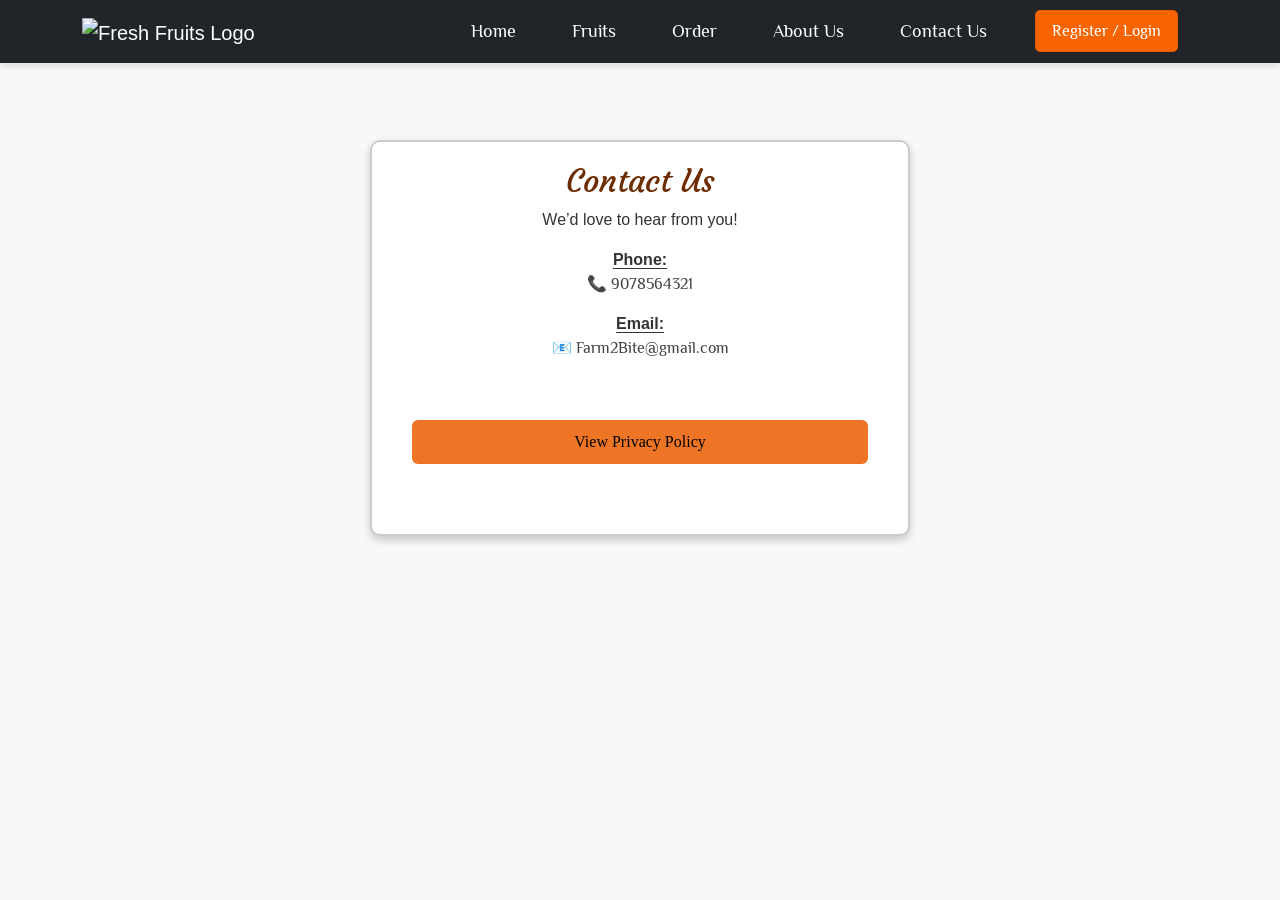
==== contact.html @ 2a2cdef6 "files created" ====
<!DOCTYPE html>
<html lang="en">
<head>
    <meta charset="UTF-8">
    <meta name="viewport" content="width=device-width, initial-scale=1">
    <title>Contact Us</title>

    <!-- Bootstrap CDN -->
    <link href="https://cdn.jsdelivr.net/npm/bootstrap@5.3.0/dist/css/bootstrap.min.css" rel="stylesheet">
    
    <!-- Custom CSS -->
    <link rel="stylesheet" href="style.css">

    <!-- Bootstrap JS (For Navbar & Collapse) -->
    <script src="https://cdn.jsdelivr.net/npm/bootstrap@5.3.0/dist/js/bootstrap.bundle.min.js" defer></script>

</head>
<body>

    <!-- Bootstrap Navbar -->
    <nav class="navbar navbar-expand-lg navbar-dark bg-dark">
        <div class="container">
            <a class="navbar-brand" href="home.html"><img src="./23-22-39-22_512.webp " alt="Fresh Fruits Logo" width="70" height="70"></a>
            <button class="navbar-toggler" type="button" data-bs-toggle="collapse" data-bs-target="#navbarNav">
                <span class="navbar-toggler-icon"></span>
            </button>
            
            <div class="collapse navbar-collapse" id="navbarNav">
                <ul class="navbar-nav ms-auto">
                    <li class="nav-item"><a class="nav-link" href="web.html">Home</a></li>
                    <li class="nav-item"><a class="nav-link" href="fruit.html">Fruits</a></li>
                    <li class="nav-item"><a class="nav-link" href="order.html">Order</a></li>
                    <li class="nav-item"><a class="nav-link" href="about.html">About Us</a></li>
                    <li class="nav-item"><a class="nav-link active" href="contact.html">Contact Us</a></li>
                    <li class="nav-item">
                        <a class="nav-link btn px-3" href="Login Register Form.html" target="_blank">Register / Login</a>
                    </li>
                </ul>
            </div>
        </div>
    </nav>

    <!-- Contact Page Content -->
    <div class="container">
        <div class="row justify-content-center">
            <div class="col-md-6 contact-container">
                <h2 class="text-center">Contact Us </h2>
                <p class="text-center">We’d love to hear from you!</p>

                <div class="mb-3">
                    <label class="fw-bold">Phone:</label> 
                    <p> <a href="tel:+919078564321"> 📞 9078564321 </a></p>
                </div>

                <div class="mb-3">
                    <label class="fw-bold">Email:</label> 
                    <p> <a href="https://mail.google.com/mail/?view=cm&fs=1&to=Farm2Bite@gmail.com&su=Inquiry&body=Hello,%20I%20need%20more%20information." target="_blank"> 📧 Farm2Bite@gmail.com </a></p>
                </div>

                <!-- <div class="search-container">
                    <input type="search" placeholder="Search here...">
                </div>  -->

                <!-- Privacy Policy Toggle -->
                <div class="privacy-policy">
                    <button class="btn w-100" type="button" data-bs-toggle="collapse" data-bs-target="#privacyPolicy">
                        View Privacy Policy
                    </button>

                    <div id="privacyPolicy" class="collapse mt-3">
                        <h3>Privacy Policy</h3>
                        <h4>1. Information We Collect</h4>
                        <p><strong>a. Personal Information:</strong></p>
                        <ul>
                            <li>Name, email address, phone number, and shipping address.</li>
                            <li>Payment details (secured through third-party providers).</li>
                        </ul>
                        
                        <p><strong>b. Non-Personal Information:</strong></p>
                        <ul>
                            <li>Browser type, device information, and IP address.</li>
                            <li>Pages visited, time spent, and analytics.</li>
                        </ul>

                        <h4>2. How We Use Your Information</h4>
                        <ul>
                            <li>Process and deliver orders.</li>
                            <li>Provide customer support.</li>
                            <li>Improve our website experience.</li>
                        </ul>

                        <h4>3. Sharing of Information</h4>
                        <p>We do not sell personal data. We only share it with:</p>
                        <ul>
                            <li>Service providers (for delivery and payment processing).</li>
                            <li>Legal authorities (if required by law).</li>
                        </ul>

                        <h4>4. Data Security</h4>
                        <p>We use secure servers and encryption, but users should also safeguard their data.</p>

                        <h4>5. Your Rights</h4>
                        <ul>
                            <li>Access, update, or delete your personal information.</li>
                            <li>Opt out of promotional communications.</li>
                        </ul>

                        <h4>6. Children’s Privacy</h4>
                        <p>Our site is not intended for children under 13.</p>

                        <h4>7. Changes to This Policy</h4>
                        <p>We may update this policy from time to time.</p>
                    </div>
                </div>
            </div>
        </div>
    </div>

</body>
</html>
---- style.css ----
@import url('https://fonts.googleapis.com/css2?family=Caveat:wght@400..700&family=Comic+Neue:ital,wght@0,300;0,400;0,700;1,300;1,400;1,700&family=Cormorant:ital,wght@0,300..700;1,300..700&family=Courgette&family=Creepster&family=Dancing+Script:wght@400..700&family=Gorditas:wght@400;700&family=Great+Vibes&family=Kings&family=Lavishly+Yours&family=Merienda:wght@300..900&family=Metal+Mania&family=Neonderthaw&family=Permanent+Marker&family=Philosopher:ital,wght@0,400;0,700;1,400;1,700&family=Playfair+Display:ital,wght@0,400..900;1,400..900&family=Reenie+Beanie&family=Rochester&family=Rock+Salt&family=Satisfy&family=Tangerine:wght@400;700&family=Yatra+One&display=swap');

/* ==================== GLOBAL STYLES ==================== */
* {
  margin: 0;
  padding: 0;
  box-sizing: border-box;
  font-family: Arial, sans-serif;
  user-select: none;
}

body {
  background-color: #f8f8f8;
  color: #333;
  text-align: center;
  background-image: url('bgimg5.jpeg');
  background-attachment: fixed;
  background-size: cover;
  background-position: center;
  background-repeat: no-repeat;
  overflow-x: hidden;
  width: 100vw; /* Ensures no extra width */
}

/* ==================== LOADING PAGE ==================== */

        /* Loading Screen Styles */
   .loading-screen {
    position: fixed;
    top: 0;
    left: 0;
    width: 100%;
    height: 100%;
    background: white;
    display: flex;
    justify-content: center;
    align-items: center;
    flex-direction: column;
    z-index: 9999;
    transition: opacity 0.5s ease-in-out;
    /*background: url(./loadpg.webp);
    background-attachment: fixed;
    background-size: cover;
    background-position: center;
    background-repeat: no-repeat; */
    /* background: linear-gradient(45deg, #819ab7, #80b4ef, #66a6ef, #4198fb); */
}

.spinner-border {
    width: 350px;
    height: 350px;
    color: #e65c00;
    box-shadow: 0 0 10px #e65c00, 0 0 20px #e65c00, 0 0 30px #e65c00;
}



/* Smooth fade-in animation */
.fade-in {
  opacity: 0;
  animation: fadeIn 0.8s ease-in forwards;
}

@keyframes fadeIn {
  from { opacity: 0; transform: translateY(10px); }
  to { opacity: 1; transform: translateY(0); }
}

  .start-btn  {
    font-family: "Metal Mania", system-ui;
    font-size: 24px;
    font-weight: bold;
    color: #b33; /* Deep Red for more impact */
    padding: 15px 40px;
    border: 3px solid transparent;
    border-radius: 15px;
    background: linear-gradient(white, rgba(255, 255, 255, 0.9));
    box-shadow: 0 4px 10px rgba(255, 100, 0, 0.5), 
                0 6px 15px rgba(255, 100, 0, 0.3);
    text-transform: uppercase;
    position: relative;
    display: inline-block;
    transform: skewX(-10deg);
    transition: all 0.3s ease-in-out;
}

.start-btn :hover {
    color: white;
    background: linear-gradient(145deg, #ff6600, #ff3300);
    box-shadow: 0 0 15px #ff6600, 
                0 0 25px #ff3300;
    transform: skewX(-10deg) scale(1.05);
}

.start-btn ::before {
    content: "";
    position: absolute;
    top: -3px;
    left: -3px;
    right: -3px;
    bottom: -3px;
    border-radius: 18px;
    background: linear-gradient(45deg, #ff6600, #ff3300);
    z-index: -1;
    filter: blur(8px);
    opacity: 0;
    transition: opacity 0.3s ease-in-out;
}

.start-btn :hover::before {
    opacity: 1;
}

.hidden {
    display: none !important;
}

/* ==================== HEADINGS ==================== */

h1{
  font-family: "Gorditas", serif;
  color: #f86401;
  text-shadow: 2px 4px 6px #f0a36f;
}

h2{
  color: #6d2d02;
  font-family: "Courgette", cursive;
}

/* ==================== BUTTONS & A ==================== */
button,a{
  cursor: pointer;
  font-family: "Playfair Display", serif;
}

/* ==================== POPUP NOTIFICATION ==================== */
/* Styling for the popup */
#welcomePopup {
  position: fixed;
  top: 25%;
  left: 86%;
  transform: translate(-50%, -50%);
  background-color: transparent;
  border: 2px solid #f86401;
  box-shadow: 1px 2px 5px #f78337 ;
  color: black;
  padding: 20px;
  border-radius: 10px;
  text-align: center;
  display: none; /* Initially hidden */
}

/* ==================== NAVIGATION BAR ==================== */
.navbar {
  list-style: none;
  background: #222;
  padding: 10px 0;
  text-align: center;
  position: fixed;  /* Keeps it fixed while scrolling */
  top: 0;
  left: 0;
  width: 100%;  /* Full width */
  display: flex;
  box-shadow: 0px 4px 6px rgba(0, 0, 0, 0.1);
  z-index: 1000; /* Ensures it stays above other elements */
}

/* Push content down to avoid being hidden behind navbar */
body {
    padding: 100px; /* Adjust based on navbar height */
}

.navbar li {
  display: inline;
  margin: 0 20px;
}

.navbar li a {
  color: white;
  text-decoration: none;
  font-size: 18px;
  font-family: "Philosopher", sans-serif;
  transition: color 0.3s;
}

.navbar li a:hover {
  color: #ff7700;
  box-shadow: 1px 2px 5px #f78337 ;
}

.navbar .btn {
  padding: 8px 15px;
  background: #f86401;
  border: 1px solid #e65c00;
  color: white;
  font-size: 16px;
  border-radius: 5px;
}

.navbar .btn:hover {
  color: white;
  background: #e65c00;
}

/* ==================== HOME PAGE ==================== */

.home-container {
  max-width: 50%; /* Adjust width as needed */
  margin-left: auto;
  margin-right: 5%; /* Adds some spacing from the right edge */
  padding: 20px; /* Adds spacing around the content */
  text-align: center; /* Align text to the right */
}

.home-container h1{
  font-family: "Rock Salt", cursive;
}

.welcome-text p{
  font-family: "Philosopher", sans-serif;
  font-size: 25px;
  text-align: center;
  color: green;  
}

.explore a { 
  display: inline-block; /* Allows padding & border-radius to work */
  padding: 15px 35px;
  border-radius: 30px;
  background-color: #ff7417;
  text-decoration: none;
  color: white;
  box-shadow: 1px 5px 10px #959595;
  margin-top: 20px;
  transition: background-color 0.3s ease-in-out, box-shadow 0.3s ease-in-out;
}

.explore a:hover {
  background-color: #fb6603;
  animation: homebtn2 1s ease-in-out;
}

/*Keyframes */
@keyframes homebtn2 {
  from { box-shadow: 1px 5px 10px #959595; }
  to { box-shadow: 1px 10px 20px #f0f0f0; }
}

/* ==================== FRUIT PAGE ==================== */

/* Center the carousel */
.carousel {
  margin: auto;
  padding: 30px;
  max-height: 500px;
  max-width: 700px;
  text-align: center;
}

/* Make sure images fit properly */
.carousel img {
  object-fit: cover;
  max-height: 500px;
  width: 100%;
}

.carousel-indicators button{
  margin-bottom: 30px;
}

.carousel-indicators button:active{
  background-color: #d75500;
}

.fruit-container {
  display: flex;
  flex-wrap: wrap;
  justify-content: center; 
  margin: 50px auto; 
  width: 80%;
}

.fruit-container.lead{
  color: #f78337;
  font-family:'Franklin Gothic Medium', 'Arial Narrow', Arial, sans-serif;
}

.fruit-container .card {
  margin: 10px auto;
  border: 2px solid #ccc;
  border-radius: 10px;
  width: 300px;
  text-align: center;
  background: white;
  padding: 10px;
  box-shadow: 0px 2px 4px rgba(30, 30, 30, 0.2);
  transition: transform 0.3s ease-in-out;
}

.fruit-container .card:active {
  transform: scale(1.01);
  box-shadow: 2px 4px 8px rgba(0, 0, 0, 0.4);
}

.fruit-container .card img {
  margin-top: 20px;
  width: 100%;
  height: 150px;
}

.fruit-container .card h3 {
  font-size: 30px;
  margin: 10px 0;
  font-family: "Playfair Display", serif;
}

.fruit-container .card p{
  font-family: "Playfair Display", serif;;
  color: #525252;
}

.product-container {
  width: 200px;
  display: flex;
  flex-direction: column;
  gap: 5px;
}

select {
  width: 100%;
  padding: 5px;
  font-size: 16px;
}

.price-section {
  display: flex;
  flex-direction: column;
}

.original-price {
  text-decoration: line-through;
  color: gray;
  font-size: 14px;
  margin-left: 20px;
}

.discounted-price {
  font-size: 18px;
  font-weight: bold;
  margin-left: 20px;

}

.add-button {
  background: orange;
  border: none;
  padding: 8px;
  font-size: 16px;
  font-weight: bold;
  border-radius: 5px;
  margin-left: 50px;
  width: 100%;
}

.add-button:hover{
  color: white;
  background: rgb(206, 134, 0);
}

.cart{
  margin-top: 20px;
  display: flex;
  flex-wrap: wrap;
}

.button-container {
  position: relative; /* Ensure proper positioning */
  display: inline-block;
}

.popup {
  display: none;
  position: absolute;
  top: 40px; /* Position below the button */
  left: 50%;
  transform: translateX(-50%);
  background-color: #333;
  color: #fff;
  padding: 8px 12px;
  border-radius: 5px;
  font-size: 14px;
  font-family: "Gorditas", serif;
  white-space: nowrap;
  box-shadow: 2px 2px 10px rgba(0, 0, 0, 0.2);
}


/* ==================== ORDER PAGE ==================== */
.order-container h3 {
  color: #f86401;
  font-family: "Comic Neue", cursive;
  font-weight: 800;
  position: relative;
  display: inline-block;
}

.order-container h3::after {
  content: "";
  position: absolute;
  left: 0;
  bottom: -3px;
  width: 5px; /* Start as a small dot */
  height: 2px;
  background-color: #f86401;
  animation: underlineExpand 4s ease-in-out infinite;
}

/* Keyframes for animation */
@keyframes underlineExpand {
  0% {
      width: 0px; /* Start as a dot */
  }
  100% {
      width: 100%; /* Expands to full underline */
  }
}

.order-container .card{
  display: flex;
  margin: 30px auto;
  width: 60%;
}

.order-container-form {
  text-align: center;
  padding: 20px;
  border: 2px solid #ccc;
  border-radius: 10px;
  background: white;
  box-shadow: 0 4px 8px rgba(0, 0, 0, 0.2);
}

.order-container-form label {
  display: block;
  font-weight: bold;
  margin-top: 10px;
}

.order-container-form input,
.order-container-form select,
.order-container-form textarea {
  width: 100%;
  padding: 10px;
  margin-top: 5px;
  border: 1px solid #ccc;
  border-radius: 5px;
}

.order-container-form textarea {
  height: 100px;
}

.order-container .btn {
  width: 100%;
  padding: 10px;
  margin-top: 20px;
  border: none;
  background-color: #fb6f0c;
  box-shadow: 1px 5px 10px #959595; 
  color: white;
  font-size: 16px;
}

.order-container .btn:hover {
  background-color: #fe8027;
  box-shadow: 1px 5px 10px #d2d2d2; 
}

/* ==================== PAYMENT PAGE ==================== */

/* Centering the Payment Form */
.payment-container {
  width: 400px;
  margin: 50px auto;
  padding: 20px;
  background: #fff;
  border-radius: 10px;
  box-shadow: 0 4px 10px rgba(0, 0, 0, 0.1);
  text-align: center;
}

/* Heading Style */
.payment-container h2 {
  color: #f86401;
  font-family: 'Poppins', sans-serif;
  font-size: 24px;
  font-weight: 600;
  margin-bottom: 15px;
}

/* Input Fields Styling */
.input-group {
  margin-bottom: 15px;
  text-align: left;
}

.input-group label {
  font-size: 14px;
  font-weight: 600;
  color: #333;
  display: block;
  margin-bottom: 5px;
}

.input-group input {
  width: 100%;
  padding: 10px;
  border: 1px solid #ccc;
  border-radius: 5px;
  font-size: 16px;
}

/* Row for Expiry and CVV */
.input-row {
  display: flex;
  gap: 10px;
}

.input-row .input-group {
  flex: 1;
}

.amount-container {
  display: flex;
  align-items: center;
  border: 1px solid #ccc;
  border-radius: 5px;
  padding: 10px;
  background: #fff;
}

.currency {
  font-size: 18px;
  font-weight: bold;
  margin-right: 5px;
  color: #333;
}

.amount-container input {
  border: none;
  outline: none;
  font-size: 16px;
  width: 100%;
}

/* Pay Now Button */
.pay-button {
  width: 100%;
  padding: 12px;
  background-color: #f86401;
  color: white;
  font-size: 18px;
  font-weight: bold;
  border: none;
  border-radius: 5px;
  cursor: pointer;
  transition: 0.3s ease;
}

.pay-button:hover {
  background-color: #d75500;
}

/* Responsive Design */
@media (max-width: 480px) {
  .payment-container {
      width: 90%;
  }
}

/* ==================== ABOUT  PAGE ==================== */

.about-container p{
  font-family: cursive;
}

.about-container h3{
  font-family: "Yatra One", system-ui;
}

.choose-us {
  display: flex;
  justify-content: center;
}

.card {
  background-color: transparent;
  width: 1000px;
  border: none; /* Removes the border */
  box-shadow: none; /* Ensures no shadow effect */
}

.card-header{
  justify-content: center;
  text-align: center;
  align-items: center;
}

.card-body{
  width: 900px;
}

.about-container li{
  padding: 0px 15px !important; /* Reduce padding */
  background-color: transparent !important; /* Removes any background */
  cursor: pointer;
  font-family: 'Lucida Sans', 'Lucida Sans Regular', 'Lucida Grande', 'Lucida Sans Unicode', Geneva, Verdana, sans-serif;
}

.about-container .card img{
  border-radius: 10px;
}

/* ==================== CONTACT PAGE ==================== */
.contact-container {
  width: 50%;
  margin: 40px auto;
  padding: 20px;
  border: 2px solid #ccc;
  border-radius: 10px;
  background: white;
  box-shadow: 0 4px 8px rgba(0, 0, 0, 0.2);
}

.contact-container label {
  display: block;
  font-weight: bold;
  margin-top: 10px;
  text-decoration: 1px solid underline;
  text-underline-offset: 3px;
}

.contact-container input,
.contact-container textarea {
  width: 100%;
  padding: 10px;
  margin-top: 5px;
  border: 1px solid #ccc;
  border-radius: 5px;
}

.contact-container textarea {
  height: 100px;
}

.contact-container button {
  width: 100%;
  padding: 10px;
  margin-top: 20px;
  border: none;
  color: white;
  font-size: 16px;
  transition: background-color 0.3s;
}

.contact-container a{
  color: #424242;
  text-decoration: none;
  font-family: "Philosopher", sans-serif;
}

/* ==================== PRIVACY POLICY ==================== */
.privacy-policy {
  width: 100%;
  margin: 30px auto;
  text-align: left;
  background: white;
  padding: 20px;
}

.privacy-policy h3 {
  color: #601f00;
  font-family: "Satisfy", cursive;
}

.privacy-policy h4{
  color: #b83a00;
  font-family: "Yatra One", system-ui;
}

.privacy-policy p{
  color: #ff6f2c;
  font-family: "Philosopher", sans-serif;
}

.privacy-policy {
  margin-top: 20px;
}

.privacy-policy .btn{
  font-family: cursive;
  background-color: #ed7525;
  color: black;
}

.privacy-policy .btn:hover{
  background-color: #d75500;
  color: white;
  box-shadow: 0 4px 6px #f87a25;
}

/* ==================== FOOTER ==================== */
.footer {
  background: #222;
  color: white;
  text-align: center;
  padding: 15px 0;
  margin-top: 30px;
}

.footer p {
  font-size: 16px;
}

/*---------------------MEDIA QUERY -------------------*/
/* Adjust styles for laptopscreen */



/* Adjust styles for tablets */

@media screen and (max-width: 768px){
  .home-container h1{
    font-size: 50px;
  }
  
  .home-container p{
    font-size: 30px;
  }
  
  .home-container {
    max-width: 100%; /* Adjust width as needed */
  }
  
  .intro{
    font-size: 20px;  
  }
  
  .explore a { 
    padding: 5px 25px;
  }

  .fruit-container .row {
    display: flex;
    flex-direction: column;
    align-items: center;
}

.fruit-container .col-md-4 {
    width: 100%; /* Make each card take full width */
    display: flex;
    justify-content: center;
}

.fruit-container .card {
    width: 90%; /* Adjust card width to fit screen properly */
    max-width: 350px; /* Limit max width for better alignment */
    margin-bottom: 20px; /* Add space between cards */
}

.order-container .card {
  width: max-content;
}

.accordion .choose-us{
  width: 350px;
  text-align: center;
}

.container .contact-container{
  width: max-content;
}

}
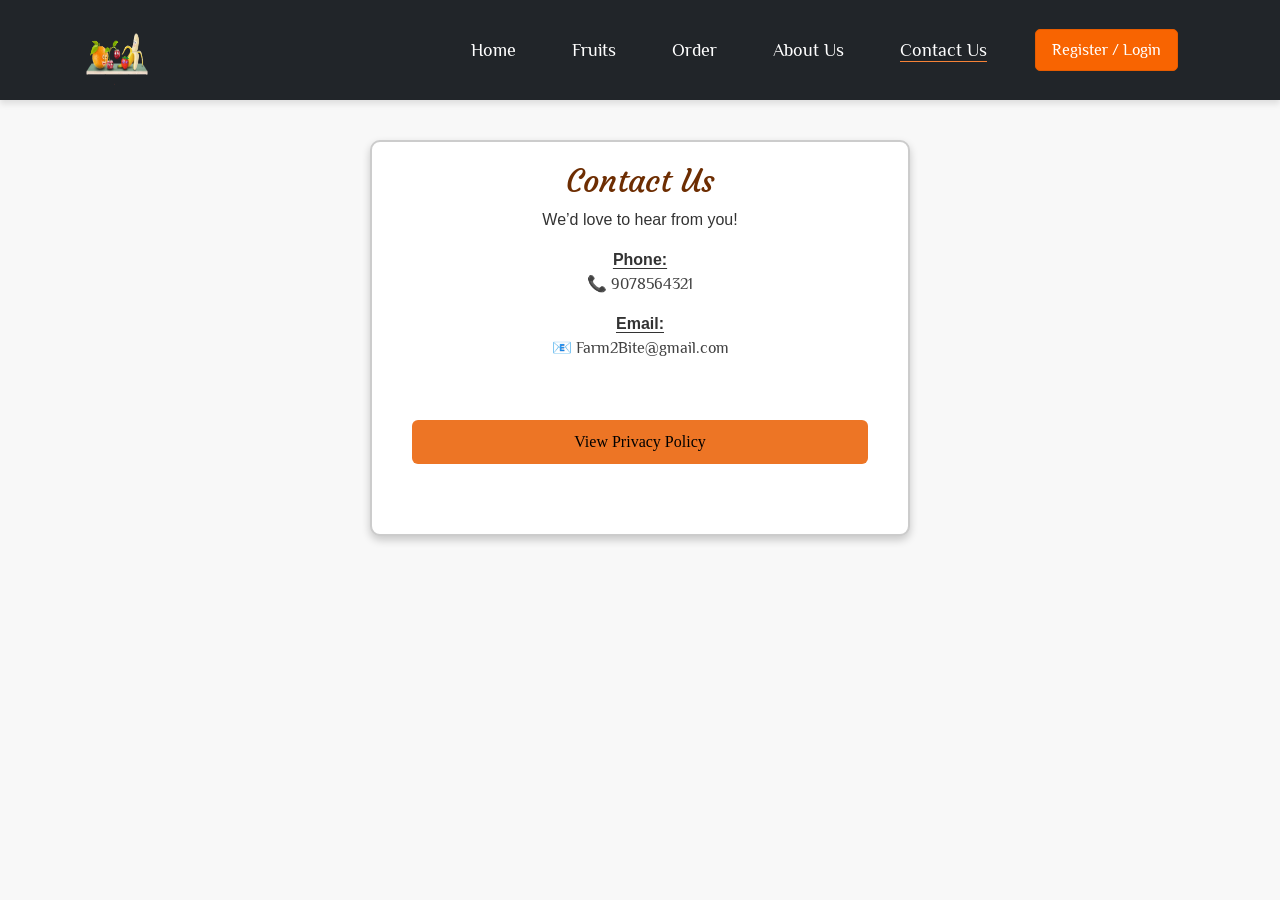
==== commit ef1e4180: "changes updated" ====
--- a/contact.html
+++ b/contact.html
@@ -20,16 +20,16 @@
     <!-- Bootstrap Navbar -->
     <nav class="navbar navbar-expand-lg navbar-dark bg-dark">
         <div class="container">
-            <a class="navbar-brand" href="home.html"><img src="./23-22-39-22_512.webp " alt="Fresh Fruits Logo" width="70" height="70"></a>
+            <a class="navbar-brand" href="home.html"><img src="./icon.webp" alt="Fresh Fruits Logo" width="70" height="70"></a>
             <button class="navbar-toggler" type="button" data-bs-toggle="collapse" data-bs-target="#navbarNav">
                 <span class="navbar-toggler-icon"></span>
             </button>
             
             <div class="collapse navbar-collapse" id="navbarNav">
                 <ul class="navbar-nav ms-auto">
-                    <li class="nav-item"><a class="nav-link" href="web.html">Home</a></li>
+                    <li class="nav-item"><a class="nav-link" href="home.html">Home</a></li>
                     <li class="nav-item"><a class="nav-link" href="fruit.html">Fruits</a></li>
-                    <li class="nav-item"><a class="nav-link" href="order.html">Order</a></li>
+                    <li class="nav-item"><a class="nav-link" href="Login Register Form.html">Order</a></li>
                     <li class="nav-item"><a class="nav-link" href="about.html">About Us</a></li>
                     <li class="nav-item"><a class="nav-link active" href="contact.html">Contact Us</a></li>
                     <li class="nav-item">
--- a/style.css
+++ b/style.css
@@ -189,6 +189,11 @@
   box-shadow: 1px 2px 5px #f78337 ;
 }
 
+.navbar li .active{
+  text-decoration: 1px underline #f78337 ;
+  text-underline-offset: 5px;
+}
+
 .navbar .btn {
   padding: 8px 15px;
   background: #f86401;
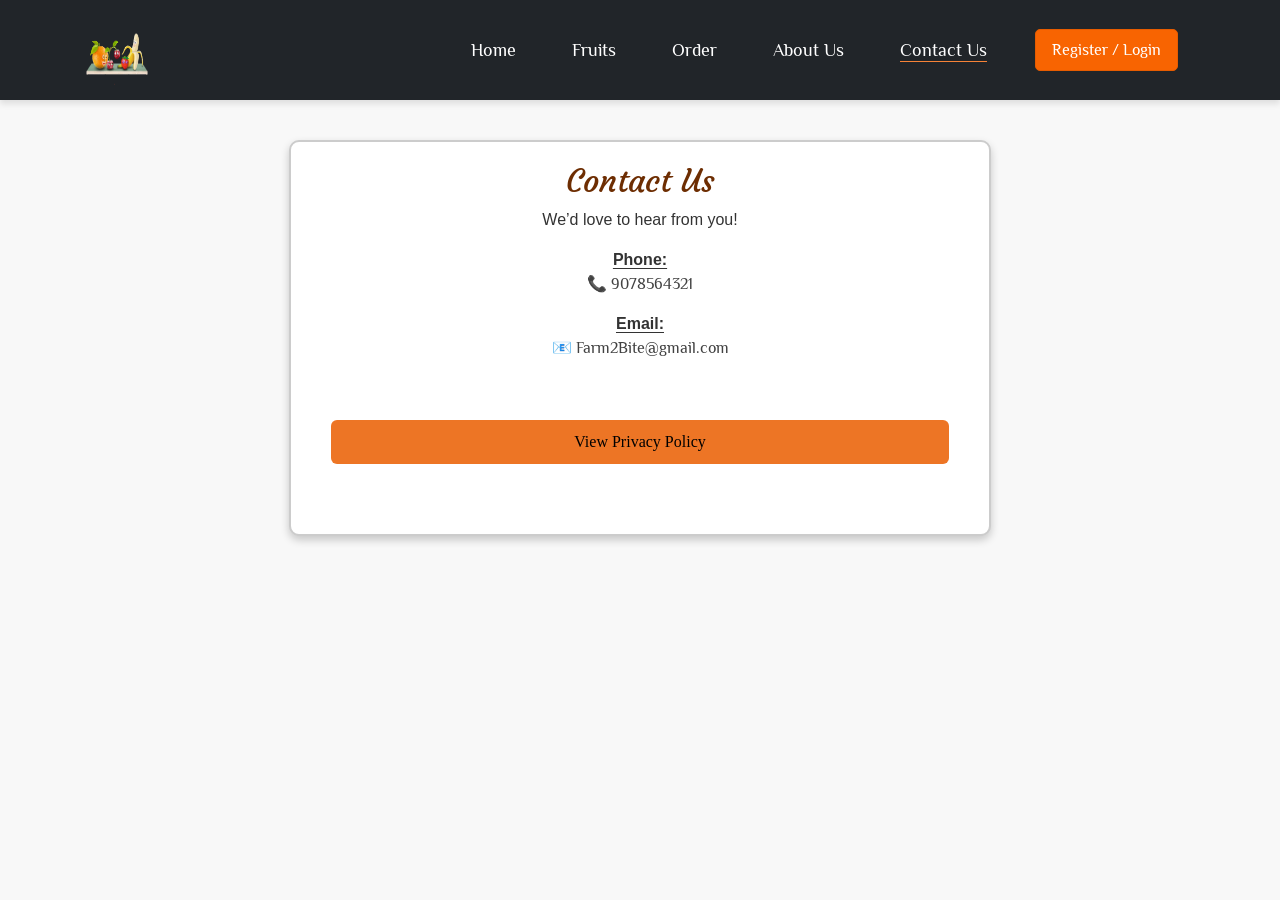
==== commit 45d183e8: "updated the code" ====
--- a/contact.html
+++ b/contact.html
@@ -111,6 +111,7 @@
                         <h4>7. Changes to This Policy</h4>
                         <p>We may update this policy from time to time.</p>
                     </div>
+                    
                 </div>
             </div>
         </div>
--- a/style.css
+++ b/style.css
@@ -19,12 +19,12 @@
   background-position: center;
   background-repeat: no-repeat;
   overflow-x: hidden;
-  width: 100vw; /* Ensures no extra width */
+  width: 100vw !important; /* Ensures no extra width */
 }
 
 /* ==================== LOADING PAGE ==================== */
 
-        /* Loading Screen Styles */
+  /* Loading Screen Styles */
    .loading-screen {
     position: fixed;
     top: 0;
@@ -53,8 +53,6 @@
     box-shadow: 0 0 10px #e65c00, 0 0 20px #e65c00, 0 0 30px #e65c00;
 }
 
-
-
 /* Smooth fade-in animation */
 .fade-in {
   opacity: 0;
@@ -160,11 +158,12 @@
   position: fixed;  /* Keeps it fixed while scrolling */
   top: 0;
   left: 0;
-  width: 100%;  /* Full width */
+  width: 100vw;  /* Full width */
   display: flex;
   box-shadow: 0px 4px 6px rgba(0, 0, 0, 0.1);
   z-index: 1000; /* Ensures it stays above other elements */
 }
+
 
 /* Push content down to avoid being hidden behind navbar */
 body {
@@ -211,11 +210,11 @@
 /* ==================== HOME PAGE ==================== */
 
 .home-container {
-  max-width: 50%; /* Adjust width as needed */
+  max-width: 50%;
   margin-left: auto;
-  margin-right: 5%; /* Adds some spacing from the right edge */
-  padding: 20px; /* Adds spacing around the content */
-  text-align: center; /* Align text to the right */
+  margin-right: 5%;
+  padding: 20px;
+  text-align: center;
 }
 
 .home-container h1{
@@ -251,6 +250,20 @@
   from { box-shadow: 1px 5px 10px #959595; }
   to { box-shadow: 1px 10px 20px #f0f0f0; }
 }
+
+@media screen and (max-width: 640px){
+  .home-container h1 {
+    font-size: 22px;
+  }
+
+  .home-container {
+    width: 90%;
+    margin: auto;
+    padding: 10px;
+    text-align: center;
+  }
+}
+
 
 /* ==================== FRUIT PAGE ==================== */
 
@@ -410,6 +423,12 @@
   display: inline-block;
 }
 
+@media (max-width: 576px) {
+  .order-container h3 {
+    font-size: 18px;
+  }
+}
+
 .order-container h3::after {
   content: "";
   position: absolute;
@@ -431,10 +450,22 @@
   }
 }
 
-.order-container .card{
-  display: flex;
+.order-container .card {
   margin: 30px auto;
   width: 60%;
+}
+
+@media (max-width: 992px) {   /* Tablet */
+  .order-container .card {
+    width: 80%;
+  }
+}
+
+@media (max-width: 576px) {   /* Mobile */
+  .order-container .card {
+    width: 95%;
+    padding: 15px;
+  }
 }
 
 .order-container-form {
@@ -480,6 +511,19 @@
 .order-container .btn:hover {
   background-color: #fe8027;
   box-shadow: 1px 5px 10px #d2d2d2; 
+}
+
+.order-container .btn {
+  width: 100%;
+  padding: 12px;
+  font-size: 16px;
+}
+
+@media (max-width: 576px) {
+  .order-container .btn {
+    padding: 10px;
+    font-size: 14px;
+  }
 }
 
 /* ==================== PAYMENT PAGE ==================== */
@@ -590,13 +634,33 @@
   font-family: cursive;
 }
 
+@media (max-width: 576px) {
+  .about-container p {
+    font-size: 14px;
+  }
+}
+
 .about-container h3{
   font-family: "Yatra One", system-ui;
+}
+
+@media (max-width: 576px) {
+  .card-header h3 {
+    font-size: 18px;
+    text-align: center;
+  }
 }
 
 .choose-us {
   display: flex;
   justify-content: center;
+}
+
+@media (max-width: 992px) {   /* Tablet */
+  .choose-us {
+    flex-direction: column;
+    align-items: center;
+  }
 }
 
 .card {
@@ -606,6 +670,19 @@
   box-shadow: none; /* Ensures no shadow effect */
 }
 
+@media (max-width: 992px) {   /* Tablet */
+  .card {
+    width: 90%;
+  }
+}
+
+@media (max-width: 576px) {   /* Mobile */
+  .card {
+    width: 100%;
+    padding: 10px;
+  }
+}
+
 .card-header{
   justify-content: center;
   text-align: center;
@@ -614,6 +691,12 @@
 
 .card-body{
   width: 900px;
+}
+
+@media (max-width: 992px) {
+  .card-body {
+    width: 100%;
+  }
 }
 
 .about-container li{
@@ -627,9 +710,17 @@
   border-radius: 10px;
 }
 
+@media (max-width: 576px) {
+  .about-container .card img {
+    width: 100%;
+    height: auto;
+    margin-bottom: 10px;
+  }
+}
+
 /* ==================== CONTACT PAGE ==================== */
 .contact-container {
-  width: 50%;
+  width: 65%;
   margin: 40px auto;
   padding: 20px;
   border: 2px solid #ccc;
@@ -675,6 +766,31 @@
   font-family: "Philosopher", sans-serif;
 }
 
+/* Responsive for Tablet */
+@media (max-width: 992px) {
+  .contact-container {
+    width: 90%;
+  }
+}
+
+/* Responsive for Mobile */
+@media (max-width: 576px) {
+  .contact-container {
+    width: 95%;
+    padding: 5px;
+  }
+
+  .contact-container h2 {
+    font-size: 22px;
+  }
+
+  .contact-container p,
+  .contact-container label {
+    font-size: 15px;
+  }
+}
+
+
 /* ==================== PRIVACY POLICY ==================== */
 .privacy-policy {
   width: 100%;
@@ -715,6 +831,53 @@
   box-shadow: 0 4px 6px #f87a25;
 }
 
+/* Tablet View */
+@media (max-width: 992px) {
+  .privacy-policy {
+    padding: 15px;
+  }
+
+  .privacy-policy h3 {
+    font-size: 26px;
+  }
+
+  .privacy-policy h4 {
+    font-size: 20px;
+  }
+
+  .privacy-policy p,
+  .privacy-policy ul li {
+    font-size: 16px;
+  }
+}
+
+/* Mobile View */
+@media (max-width: 576px) {
+  .privacy-policy {
+    padding: 12px;
+  }
+
+  .privacy-policy h3 {
+    font-size: 22px;
+    text-align: center;
+  }
+
+  .privacy-policy h4 {
+    font-size: 18px;
+  }
+
+  .privacy-policy p,
+  .privacy-policy ul li {
+    font-size: 15px;
+    line-height: 1.5;
+  }
+
+  .privacy-policy .btn {
+    font-size: 16px;
+    padding: 10px;
+  }
+}
+
 /* ==================== FOOTER ==================== */
 .footer {
   background: #222;
@@ -786,5 +949,4 @@
 .container .contact-container{
   width: max-content;
 }
-
 }
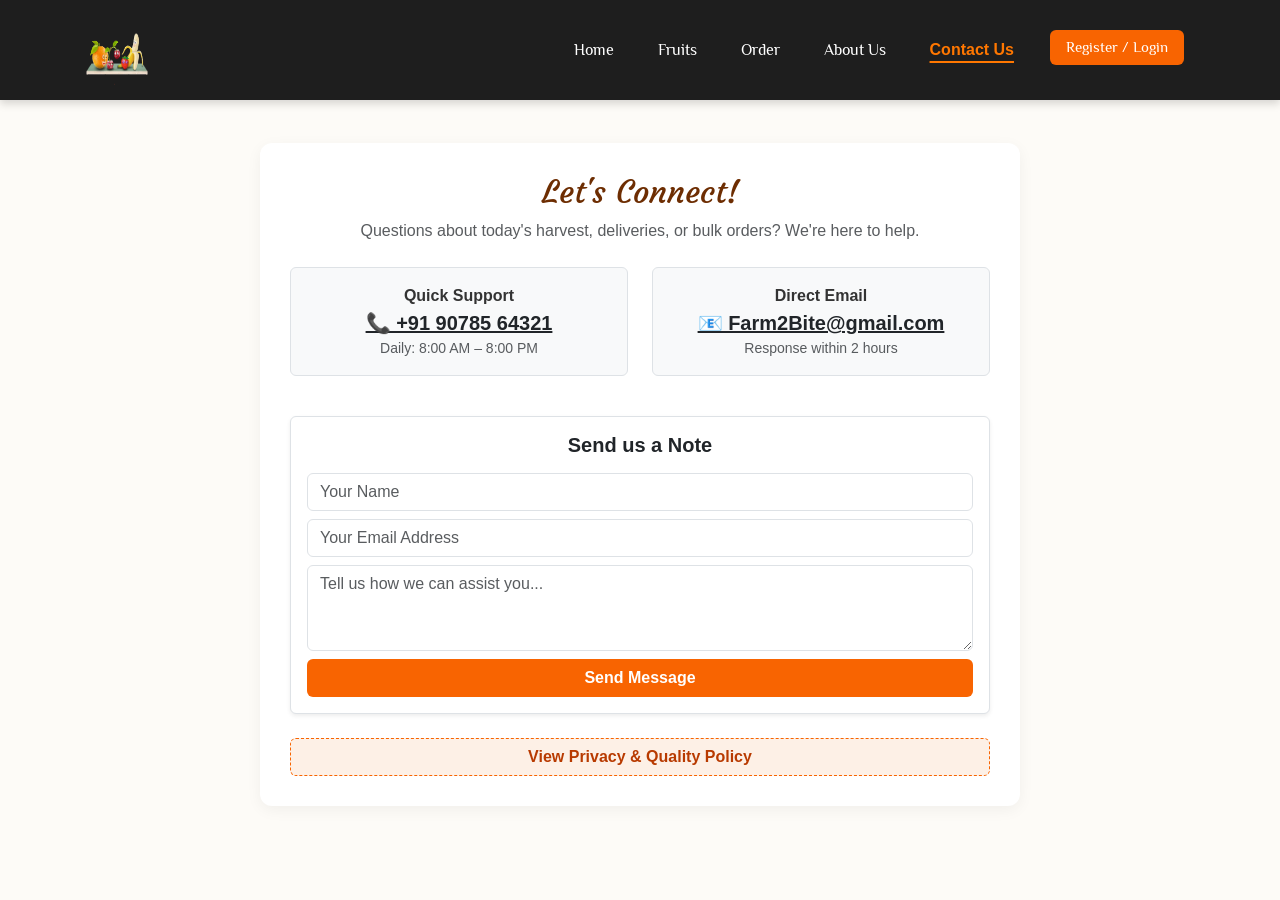
==== commit 279de88e: "files updated" ====
--- a/contact.html
+++ b/contact.html
@@ -3,7 +3,7 @@
 <head>
     <meta charset="UTF-8">
     <meta name="viewport" content="width=device-width, initial-scale=1">
-    <title>Contact Us</title>
+    <title>Contact Us - Farm2Bite</title>
 
     <!-- Bootstrap CDN -->
     <link href="https://cdn.jsdelivr.net/npm/bootstrap@5.3.0/dist/css/bootstrap.min.css" rel="stylesheet">
@@ -29,7 +29,7 @@
                 <ul class="navbar-nav ms-auto">
                     <li class="nav-item"><a class="nav-link" href="home.html">Home</a></li>
                     <li class="nav-item"><a class="nav-link" href="fruit.html">Fruits</a></li>
-                    <li class="nav-item"><a class="nav-link" href="Login Register Form.html">Order</a></li>
+                    <li class="nav-item"><a class="nav-link" href="order.html">Order</a></li>
                     <li class="nav-item"><a class="nav-link" href="about.html">About Us</a></li>
                     <li class="nav-item"><a class="nav-link active" href="contact.html">Contact Us</a></li>
                     <li class="nav-item">
@@ -41,81 +41,68 @@
     </nav>
 
     <!-- Contact Page Content -->
-    <div class="container">
+    <div class="container my-5">
         <div class="row justify-content-center">
-            <div class="col-md-6 contact-container">
-                <h2 class="text-center">Contact Us </h2>
-                <p class="text-center">We’d love to hear from you!</p>
+            <div class="col-md-8 contact-container">
+                <h2 class="text-center">Let's Connect!</h2>
+                <p class="text-center text-muted">Questions about today's harvest, deliveries, or bulk orders? We're here to help.</p>
 
-                <div class="mb-3">
-                    <label class="fw-bold">Phone:</label> 
-                    <p> <a href="tel:+919078564321"> 📞 9078564321 </a></p>
+                <div class="row my-4 text-center">
+                    <div class="col-sm-6 mb-3">
+                        <div class="p-3 bg-light rounded border">
+                            <label class="fw-bold d-block">Quick Support</label> 
+                            <a href="tel:+919078564321" class="fs-5 text-dark fw-bold">📞 +91 90785 64321</a>
+                            <p class="small text-muted mb-0">Daily: 8:00 AM – 8:00 PM</p>
+                        </div>
+                    </div>
+                    <div class="col-sm-6 mb-3">
+                        <div class="p-3 bg-light rounded border">
+                            <label class="fw-bold d-block">Direct Email</label> 
+                            <a href="mailto:Farm2Bite@gmail.com" class="fs-5 text-dark fw-bold">📧 Farm2Bite@gmail.com</a>
+                            <p class="small text-muted mb-0">Response within 2 hours</p>
+                        </div>
+                    </div>
                 </div>
 
-                <div class="mb-3">
-                    <label class="fw-bold">Email:</label> 
-                    <p> <a href="https://mail.google.com/mail/?view=cm&fs=1&to=Farm2Bite@gmail.com&su=Inquiry&body=Hello,%20I%20need%20more%20information." target="_blank"> 📧 Farm2Bite@gmail.com </a></p>
+                <!-- Simple Quick Message Form (Pure CSS validation) -->
+                <div class="card p-3 border shadow-sm mb-4">
+                    <h5 class="fw-bold mb-3">Send us a Note</h5>
+                    <form onsubmit="alert('Thank you! Our farm support team will contact you shortly.'); this.reset(); return false;">
+                        <div class="mb-2">
+                            <input type="text" class="form-control" placeholder="Your Name" required>
+                        </div>
+                        <div class="mb-2">
+                            <input type="email" class="form-control" placeholder="Your Email Address" required>
+                        </div>
+                        <div class="mb-2">
+                            <textarea class="form-control" rows="3" placeholder="Tell us how we can assist you..." required></textarea>
+                        </div>
+                        <button type="submit" class="btn w-100" style="background:#f86401; color:white; font-weight:bold;">Send Message</button>
+                    </form>
                 </div>
-
-                <!-- <div class="search-container">
-                    <input type="search" placeholder="Search here...">
-                </div>  -->
 
                 <!-- Privacy Policy Toggle -->
                 <div class="privacy-policy">
                     <button class="btn w-100" type="button" data-bs-toggle="collapse" data-bs-target="#privacyPolicy">
-                        View Privacy Policy
+                        View Privacy & Quality Policy
                     </button>
 
                     <div id="privacyPolicy" class="collapse mt-3">
-                        <h3>Privacy Policy</h3>
-                        <h4>1. Information We Collect</h4>
-                        <p><strong>a. Personal Information:</strong></p>
-                        <ul>
-                            <li>Name, email address, phone number, and shipping address.</li>
-                            <li>Payment details (secured through third-party providers).</li>
-                        </ul>
-                        
-                        <p><strong>b. Non-Personal Information:</strong></p>
-                        <ul>
-                            <li>Browser type, device information, and IP address.</li>
-                            <li>Pages visited, time spent, and analytics.</li>
-                        </ul>
+                        <h3>Our Trust Promise</h3>
+                        <h4>1. Natural Produce Policy</h4>
+                        <p>We guarantee 100% replacement or refund if any fruit arrives damaged, bruised, or unripe.</p>
 
-                        <h4>2. How We Use Your Information</h4>
-                        <ul>
-                            <li>Process and deliver orders.</li>
-                            <li>Provide customer support.</li>
-                            <li>Improve our website experience.</li>
-                        </ul>
+                        <h4>2. Data Security</h4>
+                        <p>Your address, contact numbers, and delivery details are encrypted and never sold or shared with advertisers.</p>
 
-                        <h4>3. Sharing of Information</h4>
-                        <p>We do not sell personal data. We only share it with:</p>
-                        <ul>
-                            <li>Service providers (for delivery and payment processing).</li>
-                            <li>Legal authorities (if required by law).</li>
-                        </ul>
-
-                        <h4>4. Data Security</h4>
-                        <p>We use secure servers and encryption, but users should also safeguard their data.</p>
-
-                        <h4>5. Your Rights</h4>
-                        <ul>
-                            <li>Access, update, or delete your personal information.</li>
-                            <li>Opt out of promotional communications.</li>
-                        </ul>
-
-                        <h4>6. Children’s Privacy</h4>
-                        <p>Our site is not intended for children under 13.</p>
-
-                        <h4>7. Changes to This Policy</h4>
-                        <p>We may update this policy from time to time.</p>
+                        <h4>3. Transparent Delivery</h4>
+                        <p>All items are weighed accurately before packing. Receipts with transparent price breakdowns accompany every order.</p>
                     </div>
-                    
                 </div>
             </div>
         </div>
     </div>
 
+    <script src="script.js"></script>
 </body>
-</html>
+</html>
--- a/style.css
+++ b/style.css
@@ -10,7 +10,7 @@
 }
 
 body {
-  background-color: #f8f8f8;
+  background-color: #fdfbf7;
   color: #333;
   text-align: center;
   background-image: url('bgimg5.jpeg');
@@ -18,14 +18,12 @@
   background-size: cover;
   background-position: center;
   background-repeat: no-repeat;
-  overflow-x: hidden;
-  width: 100vw !important; /* Ensures no extra width */
+  overflow-x: hidden;  
+  width: 100%;
 }
 
 /* ==================== LOADING PAGE ==================== */
-
-  /* Loading Screen Styles */
-   .loading-screen {
+.loading-screen {
     position: fixed;
     top: 0;
     left: 0;
@@ -38,22 +36,15 @@
     flex-direction: column;
     z-index: 9999;
     transition: opacity 0.5s ease-in-out;
-    /*background: url(./loadpg.webp);
-    background-attachment: fixed;
-    background-size: cover;
-    background-position: center;
-    background-repeat: no-repeat; */
-    /* background: linear-gradient(45deg, #819ab7, #80b4ef, #66a6ef, #4198fb); */
 }
 
 .spinner-border {
-    width: 350px;
-    height: 350px;
+    width: 250px;
+    height: 250px;
     color: #e65c00;
-    box-shadow: 0 0 10px #e65c00, 0 0 20px #e65c00, 0 0 30px #e65c00;
-}
-
-/* Smooth fade-in animation */
+    box-shadow: 0 0 10px #e65c00, 0 0 20px #e65c00;
+}
+
 .fade-in {
   opacity: 0;
   animation: fadeIn 0.8s ease-in forwards;
@@ -64,49 +55,24 @@
   to { opacity: 1; transform: translateY(0); }
 }
 
-  .start-btn  {
+.start-btn  {
     font-family: "Metal Mania", system-ui;
-    font-size: 24px;
+    font-size: 22px;
     font-weight: bold;
-    color: #b33; /* Deep Red for more impact */
-    padding: 15px 40px;
-    border: 3px solid transparent;
-    border-radius: 15px;
-    background: linear-gradient(white, rgba(255, 255, 255, 0.9));
-    box-shadow: 0 4px 10px rgba(255, 100, 0, 0.5), 
-                0 6px 15px rgba(255, 100, 0, 0.3);
+    color: #b33;
+    padding: 12px 35px;
+    border: 2px solid #ff6600;
+    border-radius: 12px;
+    background: #ffffff;
+    box-shadow: 0 4px 10px rgba(255, 100, 0, 0.4);
     text-transform: uppercase;
-    position: relative;
-    display: inline-block;
-    transform: skewX(-10deg);
     transition: all 0.3s ease-in-out;
 }
 
-.start-btn :hover {
+.start-btn:hover {
     color: white;
-    background: linear-gradient(145deg, #ff6600, #ff3300);
-    box-shadow: 0 0 15px #ff6600, 
-                0 0 25px #ff3300;
-    transform: skewX(-10deg) scale(1.05);
-}
-
-.start-btn ::before {
-    content: "";
-    position: absolute;
-    top: -3px;
-    left: -3px;
-    right: -3px;
-    bottom: -3px;
-    border-radius: 18px;
-    background: linear-gradient(45deg, #ff6600, #ff3300);
-    z-index: -1;
-    filter: blur(8px);
-    opacity: 0;
-    transition: opacity 0.3s ease-in-out;
-}
-
-.start-btn :hover::before {
-    opacity: 1;
+    background: #ff6600;
+    transform: scale(1.04);
 }
 
 .hidden {
@@ -114,7 +80,6 @@
 }
 
 /* ==================== HEADINGS ==================== */
-
 h1{
   font-family: "Gorditas", serif;
   color: #f86401;
@@ -126,93 +91,87 @@
   font-family: "Courgette", cursive;
 }
 
-/* ==================== BUTTONS & A ==================== */
-button,a{
+button, a{
   cursor: pointer;
-  font-family: "Playfair Display", serif;
 }
 
 /* ==================== POPUP NOTIFICATION ==================== */
-/* Styling for the popup */
 #welcomePopup {
   position: fixed;
   top: 25%;
-  left: 86%;
+  left: 80%;
   transform: translate(-50%, -50%);
-  background-color: transparent;
+  background-color: white;
   border: 2px solid #f86401;
-  box-shadow: 1px 2px 5px #f78337 ;
+  box-shadow: 1px 2px 8px rgba(0,0,0,0.15);
   color: black;
-  padding: 20px;
+  padding: 12px 18px;
   border-radius: 10px;
   text-align: center;
-  display: none; /* Initially hidden */
+  display: none;
+  z-index: 1050;
+  font-size: 14px;
 }
 
 /* ==================== NAVIGATION BAR ==================== */
 .navbar {
   list-style: none;
-  background: #222;
+  background: #1e1e1e !important;
   padding: 10px 0;
-  text-align: center;
-  position: fixed;  /* Keeps it fixed while scrolling */
+  position: fixed;
   top: 0;
   left: 0;
-  width: 100vw;  /* Full width */
-  display: flex;
-  box-shadow: 0px 4px 6px rgba(0, 0, 0, 0.1);
-  z-index: 1000; /* Ensures it stays above other elements */
-}
-
-
-/* Push content down to avoid being hidden behind navbar */
+  width: 100%;
+  box-shadow: 0px 4px 8px rgba(0, 0, 0, 0.15);
+  z-index: 1000;
+}
+
 body {
-    padding: 100px; /* Adjust based on navbar height */
+    padding-top: 95px;
 }
 
 .navbar li {
-  display: inline;
-  margin: 0 20px;
+  margin: 0 14px;
 }
 
 .navbar li a {
   color: white;
   text-decoration: none;
-  font-size: 18px;
+  font-size: 16px;
   font-family: "Philosopher", sans-serif;
   transition: color 0.3s;
 }
 
 .navbar li a:hover {
   color: #ff7700;
-  box-shadow: 1px 2px 5px #f78337 ;
 }
 
 .navbar li .active{
-  text-decoration: 1px underline #f78337 ;
-  text-underline-offset: 5px;
+  color: #ff7700 !important;
+  font-weight: bold;
+  text-decoration: 2px underline #ff7700;
+  text-underline-offset: 6px;
 }
 
 .navbar .btn {
-  padding: 8px 15px;
+  padding: 6px 16px;
   background: #f86401;
-  border: 1px solid #e65c00;
-  color: white;
-  font-size: 16px;
-  border-radius: 5px;
+  border: none;
+  color: white;
+  font-size: 15px;
+  border-radius: 6px;
 }
 
 .navbar .btn:hover {
-  color: white;
   background: #e65c00;
+  color: white;
 }
 
 /* ==================== HOME PAGE ==================== */
-
 .home-container {
-  max-width: 50%;
+  max-width: 600px;
   margin-left: auto;
-  margin-right: 5%;
+  margin-right: 6%;
   padding: 20px;
   text-align: center;
 }
@@ -223,354 +182,235 @@
 
 .welcome-text p{
   font-family: "Philosopher", sans-serif;
-  font-size: 25px;
-  text-align: center;
-  color: green;  
+  font-size: 20px;
+  color: #1e7e34;  
+  font-weight: bold;
 }
 
 .explore a { 
-  display: inline-block; /* Allows padding & border-radius to work */
-  padding: 15px 35px;
+  display: inline-block;
+  padding: 12px 35px;
   border-radius: 30px;
   background-color: #ff7417;
   text-decoration: none;
   color: white;
-  box-shadow: 1px 5px 10px #959595;
-  margin-top: 20px;
-  transition: background-color 0.3s ease-in-out, box-shadow 0.3s ease-in-out;
+  box-shadow: 0px 4px 10px rgba(0,0,0,0.15);
+  margin-top: 15px;
+  font-size: 18px;
+  font-weight: bold;
+  transition: 0.3s;
 }
 
 .explore a:hover {
-  background-color: #fb6603;
-  animation: homebtn2 1s ease-in-out;
-}
-
-/*Keyframes */
-@keyframes homebtn2 {
-  from { box-shadow: 1px 5px 10px #959595; }
-  to { box-shadow: 1px 10px 20px #f0f0f0; }
-}
-
-@media screen and (max-width: 640px){
-  .home-container h1 {
-    font-size: 22px;
-  }
-
-  .home-container {
-    width: 90%;
-    margin: auto;
-    padding: 10px;
-    text-align: center;
-  }
-}
-
+  background-color: #e65c00;
+  transform: translateY(-2px);
+}
+
+.feature-card {
+  background: rgba(255, 255, 255, 0.95);
+  border-radius: 12px;
+  border: 1px solid #ffeedb;
+  box-shadow: 0 4px 15px rgba(0,0,0,0.06);
+}
+
+.feature-icon {
+  font-size: 38px;
+}
+
+.feature-card h4 {
+  color: #6d2d02;
+  font-weight: bold;
+  font-size: 18px;
+}
+
+.feature-card p {
+  color: #666;
+  font-size: 14px;
+  margin-bottom: 0;
+}
 
 /* ==================== FRUIT PAGE ==================== */
-
-/* Center the carousel */
 .carousel {
   margin: auto;
-  padding: 30px;
-  max-height: 500px;
+  padding: 10px;
   max-width: 700px;
-  text-align: center;
-}
-
-/* Make sure images fit properly */
+}
+
 .carousel img {
   object-fit: cover;
-  max-height: 500px;
+  max-height: 340px;
+  border-radius: 10px;
+}
+
+.fruit-container .card {
+  margin: 15px auto;
+  border: 1px solid #e5e5e5;
+  border-radius: 12px;
+  max-width: 320px;
+  background: white;
+  padding: 15px;
+  box-shadow: 0 3px 10px rgba(0, 0, 0, 0.05);
+  transition: transform 0.2s ease;
+}
+
+.fruit-container .card:hover {
+  transform: translateY(-4px);
+  box-shadow: 0 6px 15px rgba(255, 116, 23, 0.15);
+}
+
+.fruit-container .card img {
+  width: 120px;
+  height: 120px;
+  object-fit: contain;
+  margin: 10px auto;
+}
+
+.fruit-container .card h3 {
+  font-size: 22px;
+  color: #333;
+}
+
+.fruit-container .card p {
+  color: #666;
+  font-size: 13.5px;
+  min-height: 40px;
+}
+
+.product-container {
   width: 100%;
 }
 
-.carousel-indicators button{
-  margin-bottom: 30px;
-}
-
-.carousel-indicators button:active{
-  background-color: #d75500;
-}
-
-.fruit-container {
-  display: flex;
-  flex-wrap: wrap;
-  justify-content: center; 
-  margin: 50px auto; 
-  width: 80%;
-}
-
-.fruit-container.lead{
-  color: #f78337;
-  font-family:'Franklin Gothic Medium', 'Arial Narrow', Arial, sans-serif;
-}
-
-.fruit-container .card {
-  margin: 10px auto;
-  border: 2px solid #ccc;
-  border-radius: 10px;
-  width: 300px;
-  text-align: center;
-  background: white;
-  padding: 10px;
-  box-shadow: 0px 2px 4px rgba(30, 30, 30, 0.2);
-  transition: transform 0.3s ease-in-out;
-}
-
-.fruit-container .card:active {
-  transform: scale(1.01);
-  box-shadow: 2px 4px 8px rgba(0, 0, 0, 0.4);
-}
-
-.fruit-container .card img {
-  margin-top: 20px;
-  width: 100%;
-  height: 150px;
-}
-
-.fruit-container .card h3 {
-  font-size: 30px;
-  margin: 10px 0;
-  font-family: "Playfair Display", serif;
-}
-
-.fruit-container .card p{
-  font-family: "Playfair Display", serif;;
-  color: #525252;
-}
-
-.product-container {
-  width: 200px;
-  display: flex;
-  flex-direction: column;
-  gap: 5px;
-}
-
 select {
-  width: 100%;
-  padding: 5px;
-  font-size: 16px;
+  border-radius: 6px;
+  border: 1px solid #ccc;
 }
 
 .price-section {
   display: flex;
   flex-direction: column;
+  text-align: left;
 }
 
 .original-price {
   text-decoration: line-through;
-  color: gray;
-  font-size: 14px;
-  margin-left: 20px;
+  color: #888;
+  font-size: 13px;
 }
 
 .discounted-price {
   font-size: 18px;
   font-weight: bold;
-  margin-left: 20px;
-
+  color: #d75500;
 }
 
 .add-button {
-  background: orange;
+  background: #ff7417;
   border: none;
-  padding: 8px;
-  font-size: 16px;
-  font-weight: bold;
-  border-radius: 5px;
-  margin-left: 50px;
-  width: 100%;
+  padding: 6px 18px;
+  font-size: 15px;
+  font-weight: bold;
+  border-radius: 6px;
+  color: white;
 }
 
 .add-button:hover{
-  color: white;
-  background: rgb(206, 134, 0);
+  background: #e65c00;
 }
 
 .cart{
-  margin-top: 20px;
+  margin-top: 15px;
   display: flex;
-  flex-wrap: wrap;
+  justify-content: space-between;
+  align-items: center;
 }
 
 .button-container {
-  position: relative; /* Ensure proper positioning */
-  display: inline-block;
+  position: relative;
 }
 
 .popup {
   display: none;
   position: absolute;
-  top: 40px; /* Position below the button */
+  top: 40px;
   left: 50%;
   transform: translateX(-50%);
-  background-color: #333;
+  background-color: #222;
   color: #fff;
-  padding: 8px 12px;
-  border-radius: 5px;
+  padding: 6px 10px;
+  border-radius: 6px;
+  font-size: 12px;
+  white-space: nowrap;
+  z-index: 10;
+}
+
+/* ==================== ORDER PAGE ==================== */
+.order-container .card {
+  margin: 20px auto;
+  max-width: 650px;
+  border-radius: 12px;
+  border: 1px solid #eaeaea;
+}
+
+.order-container label {
+  display: block;
+  font-weight: 600;
+  margin-top: 8px;
+  text-align: left;
   font-size: 14px;
-  font-family: "Gorditas", serif;
-  white-space: nowrap;
-  box-shadow: 2px 2px 10px rgba(0, 0, 0, 0.2);
-}
-
-
-/* ==================== ORDER PAGE ==================== */
-.order-container h3 {
-  color: #f86401;
-  font-family: "Comic Neue", cursive;
-  font-weight: 800;
-  position: relative;
-  display: inline-block;
-}
-
-@media (max-width: 576px) {
-  .order-container h3 {
-    font-size: 18px;
-  }
-}
-
-.order-container h3::after {
-  content: "";
-  position: absolute;
-  left: 0;
-  bottom: -3px;
-  width: 5px; /* Start as a small dot */
-  height: 2px;
+}
+
+.order-container .btn {
+  padding: 10px;
   background-color: #f86401;
-  animation: underlineExpand 4s ease-in-out infinite;
-}
-
-/* Keyframes for animation */
-@keyframes underlineExpand {
-  0% {
-      width: 0px; /* Start as a dot */
-  }
-  100% {
-      width: 100%; /* Expands to full underline */
-  }
-}
-
-.order-container .card {
+  color: white;
+  font-weight: bold;
+  border: none;
+  border-radius: 6px;
+}
+
+.order-container .btn:hover {
+  background-color: #d75500;
+}
+
+/* ==================== PAYMENT PAGE ==================== */
+.payment-container {
+  max-width: 440px;
+  width: 90%;
   margin: 30px auto;
-  width: 60%;
-}
-
-@media (max-width: 992px) {   /* Tablet */
-  .order-container .card {
-    width: 80%;
-  }
-}
-
-@media (max-width: 576px) {   /* Mobile */
-  .order-container .card {
-    width: 95%;
-    padding: 15px;
-  }
-}
-
-.order-container-form {
+  padding: 25px;
+  background: #fff;
+  border-radius: 12px;
+  box-shadow: 0 4px 15px rgba(0, 0, 0, 0.08);
   text-align: center;
-  padding: 20px;
-  border: 2px solid #ccc;
-  border-radius: 10px;
-  background: white;
-  box-shadow: 0 4px 8px rgba(0, 0, 0, 0.2);
-}
-
-.order-container-form label {
-  display: block;
-  font-weight: bold;
-  margin-top: 10px;
-}
-
-.order-container-form input,
-.order-container-form select,
-.order-container-form textarea {
-  width: 100%;
-  padding: 10px;
-  margin-top: 5px;
-  border: 1px solid #ccc;
-  border-radius: 5px;
-}
-
-.order-container-form textarea {
-  height: 100px;
-}
-
-.order-container .btn {
-  width: 100%;
-  padding: 10px;
-  margin-top: 20px;
-  border: none;
-  background-color: #fb6f0c;
-  box-shadow: 1px 5px 10px #959595; 
-  color: white;
-  font-size: 16px;
-}
-
-.order-container .btn:hover {
-  background-color: #fe8027;
-  box-shadow: 1px 5px 10px #d2d2d2; 
-}
-
-.order-container .btn {
-  width: 100%;
-  padding: 12px;
-  font-size: 16px;
-}
-
-@media (max-width: 576px) {
-  .order-container .btn {
-    padding: 10px;
-    font-size: 14px;
-  }
-}
-
-/* ==================== PAYMENT PAGE ==================== */
-
-/* Centering the Payment Form */
-.payment-container {
-  width: 400px;
-  margin: 50px auto;
-  padding: 20px;
-  background: #fff;
-  border-radius: 10px;
-  box-shadow: 0 4px 10px rgba(0, 0, 0, 0.1);
-  text-align: center;
-}
-
-/* Heading Style */
+}
+
 .payment-container h2 {
   color: #f86401;
-  font-family: 'Poppins', sans-serif;
-  font-size: 24px;
+  font-size: 22px;
+  font-weight: bold;
+  margin-bottom: 15px;
+}
+
+.input-group {
+  margin-bottom: 12px;
+  text-align: left;
+}
+
+.input-group label {
+  font-size: 13px;
   font-weight: 600;
-  margin-bottom: 15px;
-}
-
-/* Input Fields Styling */
-.input-group {
-  margin-bottom: 15px;
-  text-align: left;
-}
-
-.input-group label {
-  font-size: 14px;
-  font-weight: 600;
-  color: #333;
   display: block;
-  margin-bottom: 5px;
+  margin-bottom: 4px;
 }
 
 .input-group input {
   width: 100%;
-  padding: 10px;
+  padding: 8px 12px;
   border: 1px solid #ccc;
-  border-radius: 5px;
-  font-size: 16px;
-}
-
-/* Row for Expiry and CVV */
+  border-radius: 6px;
+  font-size: 15px;
+}
+
 .input-row {
   display: flex;
   gap: 10px;
@@ -580,373 +420,54 @@
   flex: 1;
 }
 
-.amount-container {
-  display: flex;
-  align-items: center;
-  border: 1px solid #ccc;
-  border-radius: 5px;
-  padding: 10px;
-  background: #fff;
-}
-
-.currency {
-  font-size: 18px;
-  font-weight: bold;
-  margin-right: 5px;
-  color: #333;
-}
-
-.amount-container input {
-  border: none;
-  outline: none;
-  font-size: 16px;
-  width: 100%;
-}
-
-/* Pay Now Button */
 .pay-button {
   width: 100%;
   padding: 12px;
   background-color: #f86401;
   color: white;
-  font-size: 18px;
+  font-size: 16px;
   font-weight: bold;
   border: none;
-  border-radius: 5px;
-  cursor: pointer;
-  transition: 0.3s ease;
+  border-radius: 6px;
+  transition: 0.2s;
 }
 
 .pay-button:hover {
   background-color: #d75500;
 }
 
-/* Responsive Design */
-@media (max-width: 480px) {
-  .payment-container {
-      width: 90%;
+/* ==================== ABOUT & CONTACT ==================== */
+.about-container {
+  max-width: 950px;
+}
+
+.card-header{
+  text-align: center;
+  cursor: pointer;
+  background-color: #fff;
+  border-radius: 8px !important;
+  border: 1px solid #eee;
+  padding: 12px;
+}
+
+.contact-container {
+  background: white;
+  border-radius: 12px;
+  padding: 30px;
+  box-shadow: 0 4px 15px rgba(0, 0, 0, 0.05);
+}
+
+.privacy-policy .btn {
+  background: #fdf0e6;
+  border: 1px dashed #f86401;
+  color: #b83a00;
+  font-weight: bold;
+}
+
+/* ==================== RESPONSIVE ==================== */
+@media screen and (max-width: 768px){
+  .home-container {
+    max-width: 90%;
+    margin: 20px auto;
   }
-}
-
-/* ==================== ABOUT  PAGE ==================== */
-
-.about-container p{
-  font-family: cursive;
-}
-
-@media (max-width: 576px) {
-  .about-container p {
-    font-size: 14px;
-  }
-}
-
-.about-container h3{
-  font-family: "Yatra One", system-ui;
-}
-
-@media (max-width: 576px) {
-  .card-header h3 {
-    font-size: 18px;
-    text-align: center;
-  }
-}
-
-.choose-us {
-  display: flex;
-  justify-content: center;
-}
-
-@media (max-width: 992px) {   /* Tablet */
-  .choose-us {
-    flex-direction: column;
-    align-items: center;
-  }
-}
-
-.card {
-  background-color: transparent;
-  width: 1000px;
-  border: none; /* Removes the border */
-  box-shadow: none; /* Ensures no shadow effect */
-}
-
-@media (max-width: 992px) {   /* Tablet */
-  .card {
-    width: 90%;
-  }
-}
-
-@media (max-width: 576px) {   /* Mobile */
-  .card {
-    width: 100%;
-    padding: 10px;
-  }
-}
-
-.card-header{
-  justify-content: center;
-  text-align: center;
-  align-items: center;
-}
-
-.card-body{
-  width: 900px;
-}
-
-@media (max-width: 992px) {
-  .card-body {
-    width: 100%;
-  }
-}
-
-.about-container li{
-  padding: 0px 15px !important; /* Reduce padding */
-  background-color: transparent !important; /* Removes any background */
-  cursor: pointer;
-  font-family: 'Lucida Sans', 'Lucida Sans Regular', 'Lucida Grande', 'Lucida Sans Unicode', Geneva, Verdana, sans-serif;
-}
-
-.about-container .card img{
-  border-radius: 10px;
-}
-
-@media (max-width: 576px) {
-  .about-container .card img {
-    width: 100%;
-    height: auto;
-    margin-bottom: 10px;
-  }
-}
-
-/* ==================== CONTACT PAGE ==================== */
-.contact-container {
-  width: 65%;
-  margin: 40px auto;
-  padding: 20px;
-  border: 2px solid #ccc;
-  border-radius: 10px;
-  background: white;
-  box-shadow: 0 4px 8px rgba(0, 0, 0, 0.2);
-}
-
-.contact-container label {
-  display: block;
-  font-weight: bold;
-  margin-top: 10px;
-  text-decoration: 1px solid underline;
-  text-underline-offset: 3px;
-}
-
-.contact-container input,
-.contact-container textarea {
-  width: 100%;
-  padding: 10px;
-  margin-top: 5px;
-  border: 1px solid #ccc;
-  border-radius: 5px;
-}
-
-.contact-container textarea {
-  height: 100px;
-}
-
-.contact-container button {
-  width: 100%;
-  padding: 10px;
-  margin-top: 20px;
-  border: none;
-  color: white;
-  font-size: 16px;
-  transition: background-color 0.3s;
-}
-
-.contact-container a{
-  color: #424242;
-  text-decoration: none;
-  font-family: "Philosopher", sans-serif;
-}
-
-/* Responsive for Tablet */
-@media (max-width: 992px) {
-  .contact-container {
-    width: 90%;
-  }
-}
-
-/* Responsive for Mobile */
-@media (max-width: 576px) {
-  .contact-container {
-    width: 95%;
-    padding: 5px;
-  }
-
-  .contact-container h2 {
-    font-size: 22px;
-  }
-
-  .contact-container p,
-  .contact-container label {
-    font-size: 15px;
-  }
-}
-
-
-/* ==================== PRIVACY POLICY ==================== */
-.privacy-policy {
-  width: 100%;
-  margin: 30px auto;
-  text-align: left;
-  background: white;
-  padding: 20px;
-}
-
-.privacy-policy h3 {
-  color: #601f00;
-  font-family: "Satisfy", cursive;
-}
-
-.privacy-policy h4{
-  color: #b83a00;
-  font-family: "Yatra One", system-ui;
-}
-
-.privacy-policy p{
-  color: #ff6f2c;
-  font-family: "Philosopher", sans-serif;
-}
-
-.privacy-policy {
-  margin-top: 20px;
-}
-
-.privacy-policy .btn{
-  font-family: cursive;
-  background-color: #ed7525;
-  color: black;
-}
-
-.privacy-policy .btn:hover{
-  background-color: #d75500;
-  color: white;
-  box-shadow: 0 4px 6px #f87a25;
-}
-
-/* Tablet View */
-@media (max-width: 992px) {
-  .privacy-policy {
-    padding: 15px;
-  }
-
-  .privacy-policy h3 {
-    font-size: 26px;
-  }
-
-  .privacy-policy h4 {
-    font-size: 20px;
-  }
-
-  .privacy-policy p,
-  .privacy-policy ul li {
-    font-size: 16px;
-  }
-}
-
-/* Mobile View */
-@media (max-width: 576px) {
-  .privacy-policy {
-    padding: 12px;
-  }
-
-  .privacy-policy h3 {
-    font-size: 22px;
-    text-align: center;
-  }
-
-  .privacy-policy h4 {
-    font-size: 18px;
-  }
-
-  .privacy-policy p,
-  .privacy-policy ul li {
-    font-size: 15px;
-    line-height: 1.5;
-  }
-
-  .privacy-policy .btn {
-    font-size: 16px;
-    padding: 10px;
-  }
-}
-
-/* ==================== FOOTER ==================== */
-.footer {
-  background: #222;
-  color: white;
-  text-align: center;
-  padding: 15px 0;
-  margin-top: 30px;
-}
-
-.footer p {
-  font-size: 16px;
-}
-
-/*---------------------MEDIA QUERY -------------------*/
-/* Adjust styles for laptopscreen */
-
-
-
-/* Adjust styles for tablets */
-
-@media screen and (max-width: 768px){
-  .home-container h1{
-    font-size: 50px;
-  }
-  
-  .home-container p{
-    font-size: 30px;
-  }
-  
-  .home-container {
-    max-width: 100%; /* Adjust width as needed */
-  }
-  
-  .intro{
-    font-size: 20px;  
-  }
-  
-  .explore a { 
-    padding: 5px 25px;
-  }
-
-  .fruit-container .row {
-    display: flex;
-    flex-direction: column;
-    align-items: center;
-}
-
-.fruit-container .col-md-4 {
-    width: 100%; /* Make each card take full width */
-    display: flex;
-    justify-content: center;
-}
-
-.fruit-container .card {
-    width: 90%; /* Adjust card width to fit screen properly */
-    max-width: 350px; /* Limit max width for better alignment */
-    margin-bottom: 20px; /* Add space between cards */
-}
-
-.order-container .card {
-  width: max-content;
-}
-
-.accordion .choose-us{
-  width: 350px;
-  text-align: center;
-}
-
-.container .contact-container{
-  width: max-content;
-}
 }
